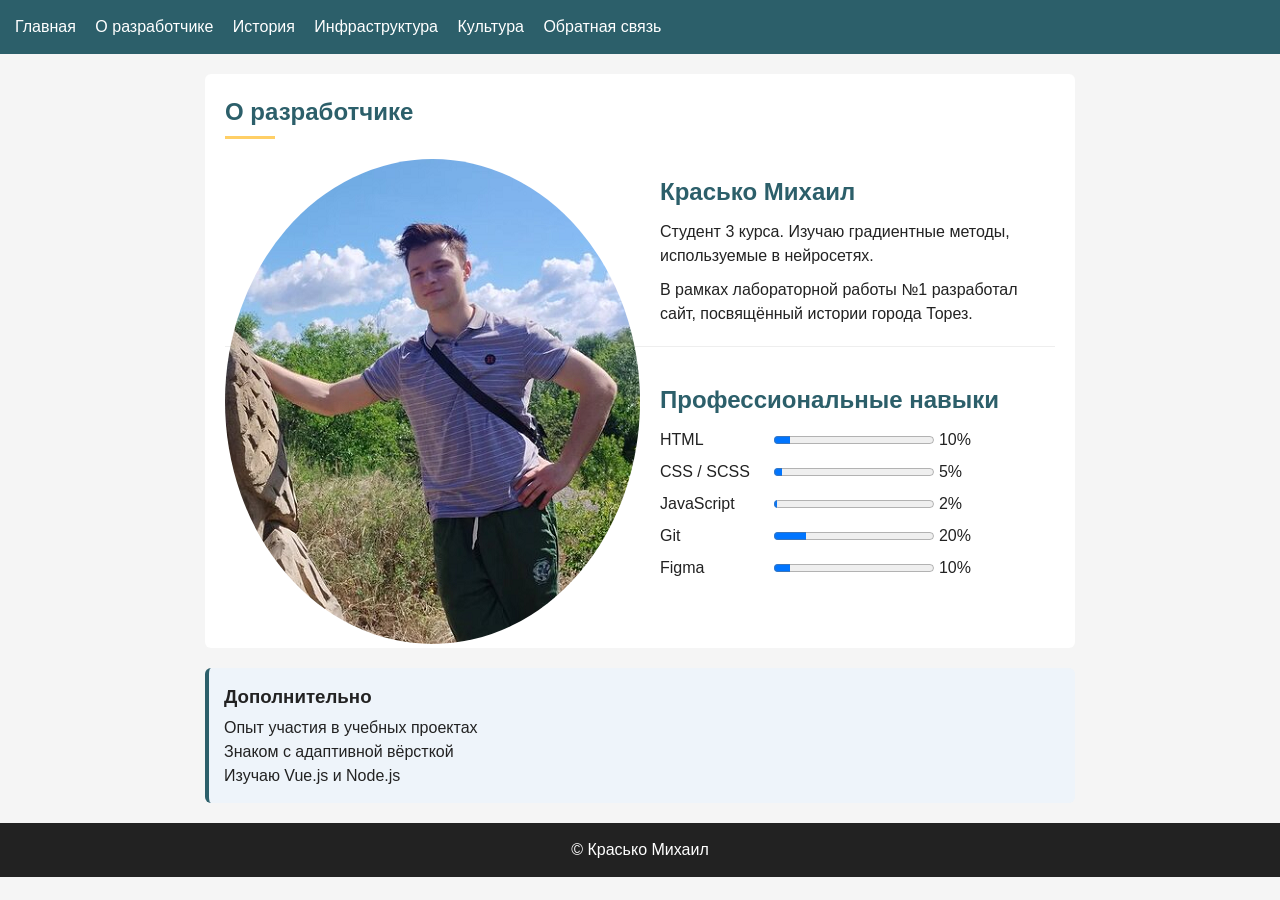
==== about.html @ 65411366 "Загрузил ЛР1" ====
<!DOCTYPE html>
<html lang="ru">
<head>
    <meta charset="UTF-8">
    <meta name="viewport" content="width=device-width, initial-scale=1.0">
    <meta name="description" content="О разработчике">
    <title>Торез — О разработчике</title>
    <link rel="stylesheet" href="css/styles.css">
</head>
<body>
<header class="site-header">
    <div class="container header-inner">
        <nav class="main-nav">
            <ul>
                <li><a href="index.html">Главная</a></li>
                <li><a href="about.html" class="active">О разработчике</a></li>
                <li><a href="history.html">История</a></li>
                <li><a href="infrastructure.html">Инфраструктура</a></li>
                <li><a href="culture.html">Культура</a></li>
                <li><a href="contact.html">Обратная связь</a></li>
            </ul>
        </nav>
    </div>
</header>

<main class="container">
    <section class="about">
        <h1>О разработчике</h1>

        <article class="about-card">
            <img src="img/Миша.png" alt="Фотография разработчика" class="developer-photo">
            <div class="about-text">
                <h2>Красько Михаил</h2>
                <p>
                    Студент 3 курса. Изучаю градиентные методы, используемые в нейросетях.
                </p>
                <p>
                    В рамках лабораторной работы №1 разработал сайт,
                    посвящённый истории города Торез.
                </p>
            </div>
        </article>

        <section class="skills">
            <h2>Профессиональные навыки</h2>

            <div class="skill">
                <span class="skill-name">HTML</span>
                <progress value="10" max="100"></progress>
                <span class="skill-value">10%</span>
            </div>
            <div class="skill">
                <span class="skill-name">CSS / SCSS</span>
                <progress value="5" max="100"></progress>
                <span class="skill-value">5%</span>
            </div>
            <div class="skill">
                <span class="skill-name">JavaScript</span>
                <progress value="2" max="100"></progress>
                <span class="skill-value">2%</span>
            </div>

            <div class="skill">
                <span class="skill-name">Git</span>
                <progress value="20" max="100"></progress>
                <span class="skill-value">20%</span>
            </div>

            <div class="skill">
                <span class="skill-name">Figma</span>
                <progress value="10" max="100"></progress>
                <span class="skill-value">10%</span>
            </div>
        </section>
    </section>

    <aside class="about-aside">
        <h3>Дополнительно</h3>
        <ul>
            <li>Опыт участия в учебных проектах</li>
            <li>Знаком с адаптивной вёрсткой</li>
            <li>Изучаю Vue.js и Node.js</li>
        </ul>
    </aside>
</main>

<footer class="site-footer">
    <div class="container">
        <p>&copy; Красько Михаил</p>
    </div>
</footer>
</body>
</html>
---- css/styles.css ----
aside {
  background: #ffffff;
  padding: 15px;
  margin-bottom: 20px;
  border-radius: 6px;
}

* {
  margin: 0;
  padding: 0;
  box-sizing: border-box;
}

body {
  font-family: Arial, sans-serif;
  background: #f5f5f5;
  color: #222;
  line-height: 1.5;
  padding-bottom: 20px;
}

header {
  background: #2c5f6a;
  padding: 15px;
  position: sticky;
  top: 0;
}
header nav ul {
  list-style: none;
}
header nav ul > li {
  display: inline-block;
  margin-right: 15px;
}
header nav ul a {
  color: #ffffff;
  text-decoration: none;
}
header nav ul a:link {
  color: #ffffff;
}
header nav ul a:visited {
  color: #dcdcdc;
}
header nav ul a:hover {
  color: #ffcf66;
}
header nav ul a:active {
  color: #ffcf66;
}

main {
  max-width: 900px;
  margin: 20px auto;
  padding: 0 15px;
}

section {
  background: #ffffff;
  padding: 20px;
  margin-bottom: 20px;
  border-radius: 6px;
}

h1 {
  color: #2c5f6a;
  margin-bottom: 10px;
}
h1::after {
  content: "";
  display: block;
  width: 50px;
  height: 3px;
  background: #ffcf66;
  margin-top: 6px;
}

h2 {
  color: #2c5f6a;
  margin: 15px 0 10px;
}

h3 {
  margin-bottom: 5px;
}

p {
  margin-bottom: 10px;
}

img {
  max-width: 100%;
  height: auto;
  display: block;
}

figure {
  margin-bottom: 15px;
}
figure figcaption {
  font-size: 0.9em;
  color: #666;
  margin-top: 4px;
}

article {
  border-bottom: 1px solid #eeeeee;
  padding: 10px 0;
}
article:first-child {
  padding-top: 0;
}
article time {
  font-size: 0.9em;
  color: #888;
}

.developer-photo {
  float: left;
  margin: 0 20px 10px 0;
  border-radius: 50%;
}

.clearfix::after {
  content: "";
  display: block;
  clear: both;
}

.skill {
  margin-bottom: 8px;
}
.skill .skill-name {
  display: inline-block;
  width: 110px;
}

table {
  width: 100%;
  border-collapse: collapse;
  background: #ffffff;
}
table caption {
  font-weight: bold;
  padding: 10px;
  background: #2c5f6a;
  color: #ffffff;
}
table th, table td {
  border: 1px solid #dddddd;
  padding: 8px;
  text-align: left;
}
table thead th {
  background: #eef4fa;
}
table tbody tr:nth-child(even) {
  background: #fafafa;
}
table tbody tr:hover {
  background: #fff8e1;
}

aside {
  background: #eef4fa;
  border-left: 4px solid #2c5f6a;
}
aside ul {
  list-style: none;
  padding-left: 0;
}

details {
  background: #ffffff;
  padding: 20px;
  margin-bottom: 20px;
  border-radius: 6px;
}
details summary {
  cursor: pointer;
  font-weight: bold;
  color: #2c5f6a;
}

blockquote {
  border-left: 4px solid #ffcf66;
  background: #fffaf0;
  padding: 10px 15px;
  margin-bottom: 20px;
  font-style: italic;
}
blockquote cite {
  display: block;
  margin-top: 8px;
  font-style: normal;
  font-weight: bold;
  color: #2c5f6a;
}

form {
  max-width: 500px;
}
form fieldset {
  border: 1px solid #dddddd;
  padding: 15px;
  border-radius: 6px;
}
form fieldset legend {
  padding: 0 8px;
  font-weight: bold;
  color: #2c5f6a;
}
form label {
  display: block;
  margin-top: 10px;
  font-weight: bold;
}
form input,
form textarea {
  width: 100%;
  padding: 8px;
  border: 1px solid #cccccc;
  border-radius: 4px;
  margin-top: 4px;
  font-family: inherit;
}
form input[type=email] {
  border-color: #2c5f6a;
}
form input:focus,
form textarea:focus {
  outline: none;
  border-color: #2c5f6a;
}
form input:required:valid,
form textarea:required:valid {
  border-color: green;
}
form input:required:invalid:not(:placeholder-shown),
form textarea:required:invalid:not(:placeholder-shown) {
  border-color: red;
}
form button {
  background: #2c5f6a;
  color: #ffffff;
  border: none;
  padding: 10px 20px;
  border-radius: 4px;
  cursor: pointer;
}
form button:hover {
  background: rgb(11.3882352941%, 24.5882352941%, 27.4352941176%);
}
form button:active {
  background: rgb(5.5215686275%, 11.9215686275%, 13.3019607843%);
}
form button {
  margin-top: 12px;
}

footer {
  background: #222222;
  color: #ffffff;
  text-align: center;
  padding: 15px;
}
footer p {
  margin: 0;
}

.news-badge {
  position: relative;
  display: inline-block;
  background: #2c5f6a;
  color: #ffffff;
  padding: 4px 10px;
  border-radius: 4px;
}
.news-badge span {
  position: absolute;
  top: -8px;
  right: -8px;
  background: red;
  color: #ffffff;
  padding: 2px 6px;
  border-radius: 10px;
  font-size: 12px;
}

mark {
  background: #ffe066;
  padding: 1px 3px;
}

@media (max-width: 768px) {
  main {
    padding: 0 10px;
  }
  header nav ul > li {
    display: block;
    margin: 4px 0;
  }
  .developer-photo {
    float: none;
    margin: 0 auto 10px;
  }
  table {
    font-size: 0.85em;
  }
}

/*# sourceMappingURL=styles.css.map */
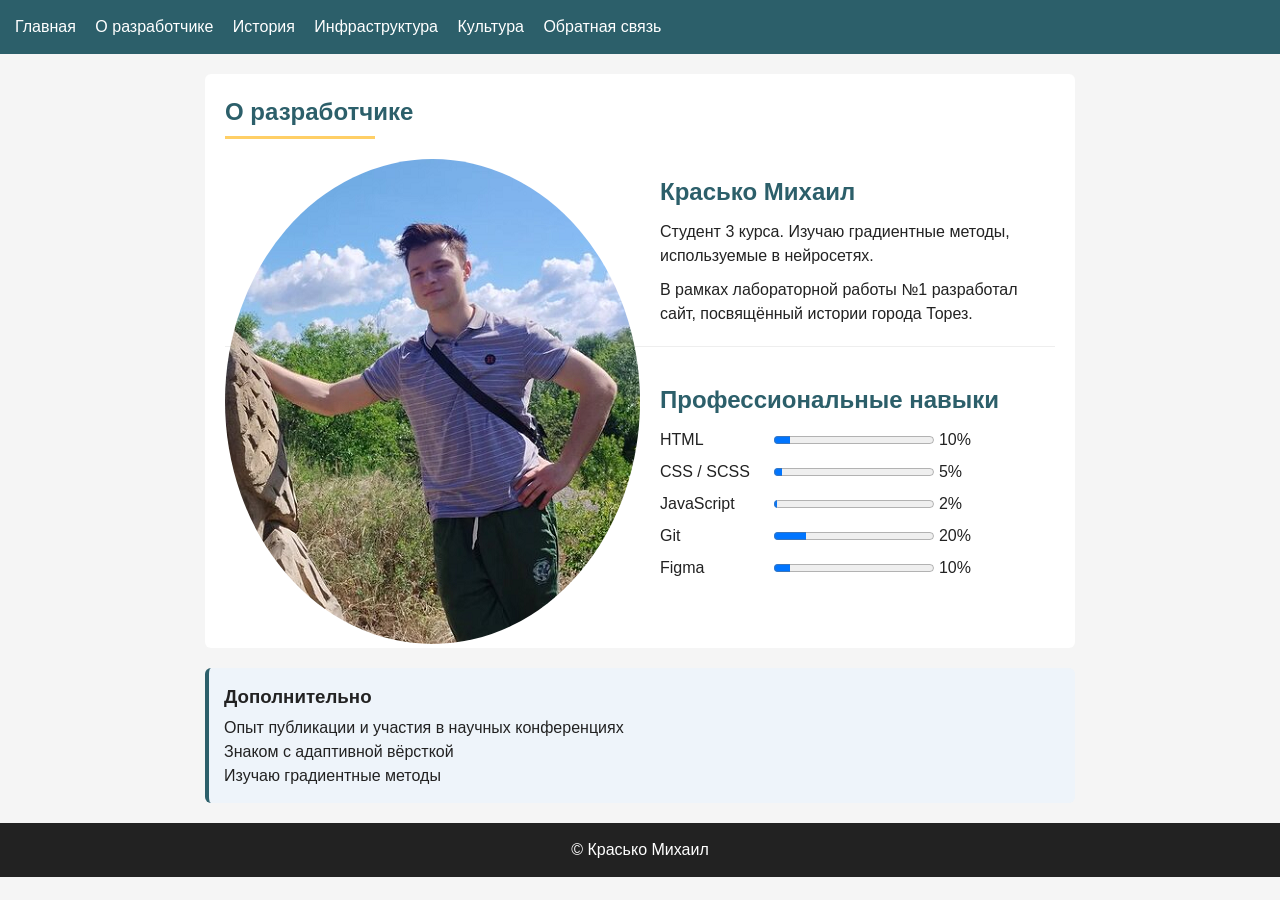
==== commit 51674e78: "Поменял подвал" ====
--- a/about.html
+++ b/about.html
@@ -77,9 +77,9 @@
     <aside class="about-aside">
         <h3>Дополнительно</h3>
         <ul>
-            <li>Опыт участия в учебных проектах</li>
+            <li>Опыт публикации и участия в научных конференциях</li>
             <li>Знаком с адаптивной вёрсткой</li>
-            <li>Изучаю Vue.js и Node.js</li>
+            <li>Изучаю градиентные методы</li>
         </ul>
     </aside>
 </main>
--- a/css/styles.css
+++ b/css/styles.css
@@ -69,7 +69,7 @@
 h1::after {
   content: "";
   display: block;
-  width: 50px;
+  width: 150px;
   height: 3px;
   background: #ffcf66;
   margin-top: 6px;
